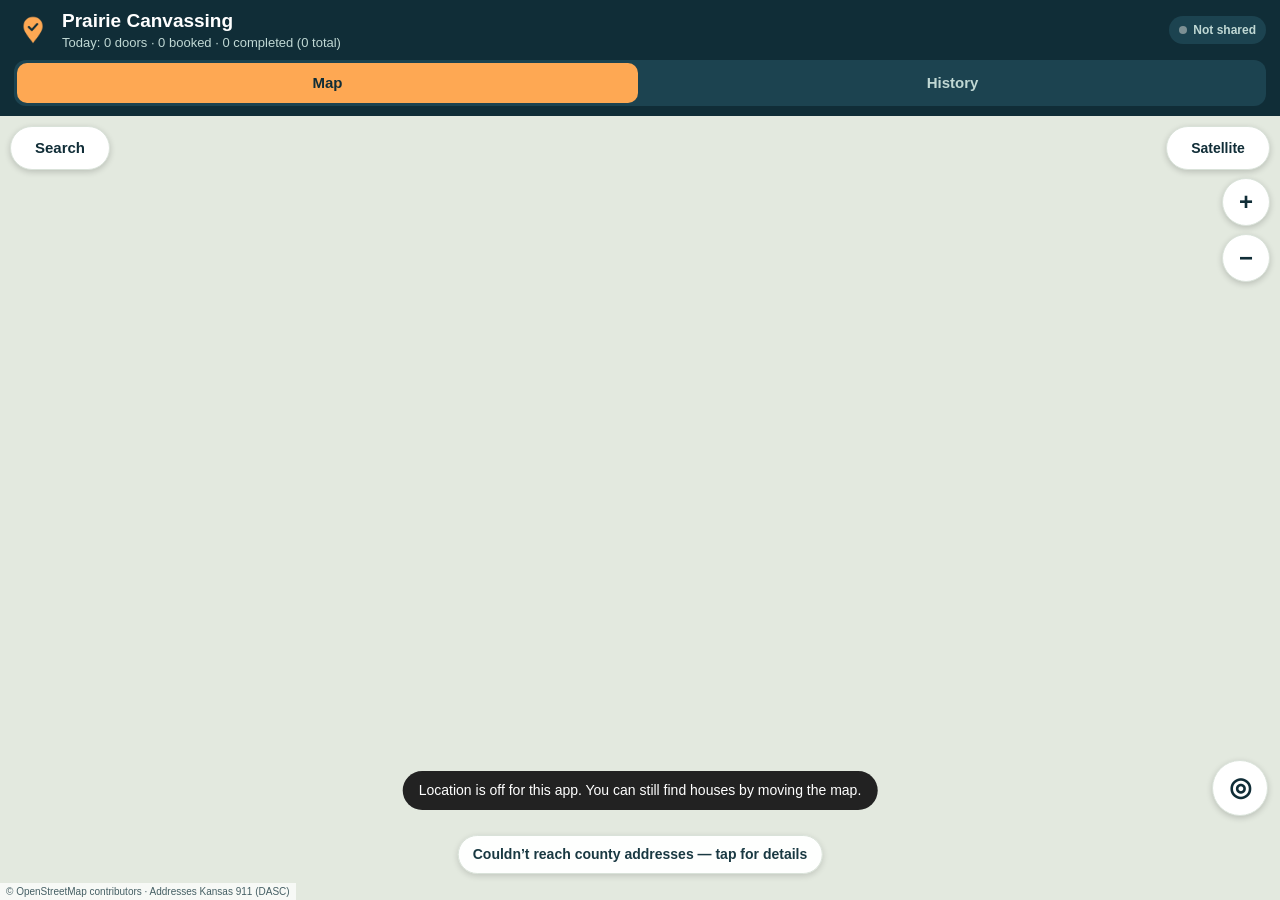
==== index.html @ 09a159c2 "Prairie Canvassing web app for iPhone Same features as the Android app (map, satellite, county 911 a" ====
<!DOCTYPE html>
<html lang="en">
<head>
<meta charset="utf-8">
<meta name="viewport" content="width=device-width, initial-scale=1, maximum-scale=1, viewport-fit=cover">
<title>Prairie Canvassing</title>
<meta name="theme-color" content="#102d37">
<meta name="apple-mobile-web-app-capable" content="yes">
<meta name="mobile-web-app-capable" content="yes">
<meta name="apple-mobile-web-app-status-bar-style" content="black-translucent">
<meta name="apple-mobile-web-app-title" content="Canvassing">
<link rel="apple-touch-icon" href="icon-180.png">
<link rel="icon" href="icon-192.png">
<link rel="manifest" href="manifest.webmanifest">
<link rel="stylesheet" href="vendor/leaflet.css">
<link rel="stylesheet" href="app.css">
</head>
<body>
<header id="header">
  <div class="title-row">
    <img src="icon-192.png" alt="" class="logo">
    <div class="titles">
      <h1>Prairie Canvassing</h1>
      <div id="summary">Today: 0 doors</div>
    </div>
    <button id="syncBtn" class="sync" aria-label="Sharing and account">
      <span id="syncDot" class="dot off"></span><span id="syncText">Not shared</span>
    </button>
  </div>
  <nav class="tabs">
    <button id="tabMap" class="tab on">Map</button>
    <button id="tabHistory" class="tab">History</button>
  </nav>
</header>

<main id="workspace">
  <section id="mapPanel">
    <div id="map" aria-label="Map. Tap a house to log a visit."></div>
    <button id="searchBtn" class="float search">Search</button>
    <div class="controls">
      <button id="layerBtn" class="float layer">Satellite</button>
      <button id="zoomIn" class="float round" aria-label="Zoom in">+</button>
      <button id="zoomOut" class="float round" aria-label="Zoom out">−</button>
    </div>
    <button id="locateBtn" class="float locate" aria-label="Go to my location">◎</button>
    <div id="hint" class="hint">Zoom in to see and tap houses</div>
    <a id="attribution" class="attribution" href="https://www.openstreetmap.org/copyright" target="_blank" rel="noopener"></a>
  </section>

  <section id="historyPanel" hidden>
    <div id="chips" class="chips"></div>
    <div class="tools">
      <button id="exportBtn" class="plain">Export CSV</button>
      <label class="plain file">Import CSV<input id="importInput" type="file" accept=".csv,text/csv,text/plain"></label>
    </div>
    <div id="historyList" class="list"></div>
  </section>
</main>

<!-- door sheet -->
<div id="sheetBack" class="back" hidden></div>
<div id="sheet" class="sheet" hidden role="dialog" aria-label="Log a visit">
  <div class="grip"></div>
  <input id="addr" class="field big" type="text" placeholder="Address" autocomplete="off" autocapitalize="words" maxlength="220">
  <div id="addrSource" class="source"></div>
  <div id="lastVisit" class="last" hidden></div>
  <textarea id="note" class="field" rows="2" placeholder="Notes (optional)" maxlength="2000"></textarea>
  <div id="outcomeLabel" class="label">Tap the result to save</div>
  <div id="outcomes" class="outcomes"></div>
  <div id="sheetActions" class="actions"></div>
</div>

<!-- search -->
<div id="search" class="fullscreen" hidden role="dialog" aria-label="Search addresses">
  <div class="search-top">
    <input id="searchInput" class="field" type="search" placeholder="e.g. 459 Ridge or Kollmeyer" autocomplete="off" enterkeyhint="search">
    <button id="searchClose" class="plain">Close</button>
  </div>
  <div id="searchStatus" class="muted">Type a house number and street.</div>
  <div id="searchResults" class="list"></div>
</div>

<!-- account / sharing -->
<div id="account" class="fullscreen" hidden role="dialog" aria-label="Sharing">
  <div class="search-top">
    <h2>Share doors with your crew</h2>
    <button id="accountClose" class="plain">Close</button>
  </div>
  <div id="accountBody"></div>
</div>

<!-- simple message box (alerts are blocked in some places) -->
<div id="dialogBack" class="back top" hidden></div>
<div id="dialog" class="dialog" hidden role="alertdialog">
  <h3 id="dialogTitle"></h3>
  <p id="dialogText"></p>
  <div id="dialogButtons" class="actions"></div>
</div>

<div id="toast" class="toast" hidden></div>
<div id="installTip" class="install" hidden>
  <b>Add to your Home Screen</b> so it opens like an app and keeps your doors safe:
  tap <span class="share">Share</span> then <b>Add to Home Screen</b>.
  <button id="installClose" aria-label="Dismiss">✕</button>
</div>

<script src="vendor/leaflet.js"></script>
<script src="config.js"></script>
<script src="core.js"></script>
<script src="app.js"></script>
</body>
</html>
---- vendor/leaflet.css ----
/* required styles */

.leaflet-pane,
.leaflet-tile,
.leaflet-marker-icon,
.leaflet-marker-shadow,
.leaflet-tile-container,
.leaflet-pane > svg,
.leaflet-pane > canvas,
.leaflet-zoom-box,
.leaflet-image-layer,
.leaflet-layer {
	position: absolute;
	left: 0;
	top: 0;
	}
.leaflet-container {
	overflow: hidden;
	}
.leaflet-tile,
.leaflet-marker-icon,
.leaflet-marker-shadow {
	-webkit-user-select: none;
	   -moz-user-select: none;
	        user-select: none;
	  -webkit-user-drag: none;
	}
/* Prevents IE11 from highlighting tiles in blue */
.leaflet-tile::selection {
	background: transparent;
}
/* Safari renders non-retina tile on retina better with this, but Chrome is worse */
.leaflet-safari .leaflet-tile {
	image-rendering: -webkit-optimize-contrast;
	}
/* hack that prevents hw layers "stretching" when loading new tiles */
.leaflet-safari .leaflet-tile-container {
	width: 1600px;
	height: 1600px;
	-webkit-transform-origin: 0 0;
	}
.leaflet-marker-icon,
.leaflet-marker-shadow {
	display: block;
	}
/* .leaflet-container svg: reset svg max-width decleration shipped in Joomla! (joomla.org) 3.x */
/* .leaflet-container img: map is broken in FF if you have max-width: 100% on tiles */
.leaflet-container .leaflet-overlay-pane svg {
	max-width: none !important;
	max-height: none !important;
	}
.leaflet-container .leaflet-marker-pane img,
.leaflet-container .leaflet-shadow-pane img,
.leaflet-container .leaflet-tile-pane img,
.leaflet-container img.leaflet-image-layer,
.leaflet-container .leaflet-tile {
	max-width: none !important;
	max-height: none !important;
	width: auto;
	padding: 0;
	}

.leaflet-container img.leaflet-tile {
	/* See: https://bugs.chromium.org/p/chromium/issues/detail?id=600120 */
	mix-blend-mode: plus-lighter;
}

.leaflet-container.leaflet-touch-zoom {
	-ms-touch-action: pan-x pan-y;
	touch-action: pan-x pan-y;
	}
.leaflet-container.leaflet-touch-drag {
	-ms-touch-action: pinch-zoom;
	/* Fallback for FF which doesn't support pinch-zoom */
	touch-action: none;
	touch-action: pinch-zoom;
}
.leaflet-container.leaflet-touch-drag.leaflet-touch-zoom {
	-ms-touch-action: none;
	touch-action: none;
}
.leaflet-container {
	-webkit-tap-highlight-color: transparent;
}
.leaflet-container a {
	-webkit-tap-highlight-color: rgba(51, 181, 229, 0.4);
}
.leaflet-tile {
	filter: inherit;
	visibility: hidden;
	}
.leaflet-tile-loaded {
	visibility: inherit;
	}
.leaflet-zoom-box {
	width: 0;
	height: 0;
	-moz-box-sizing: border-box;
	     box-sizing: border-box;
	z-index: 800;
	}
/* workaround for https://bugzilla.mozilla.org/show_bug.cgi?id=888319 */
.leaflet-overlay-pane svg {
	-moz-user-select: none;
	}

.leaflet-pane         { z-index: 400; }

.leaflet-tile-pane    { z-index: 200; }
.leaflet-overlay-pane { z-index: 400; }
.leaflet-shadow-pane  { z-index: 500; }
.leaflet-marker-pane  { z-index: 600; }
.leaflet-tooltip-pane   { z-index: 650; }
.leaflet-popup-pane   { z-index: 700; }

.leaflet-map-pane canvas { z-index: 100; }
.leaflet-map-pane svg    { z-index: 200; }

.leaflet-vml-shape {
	width: 1px;
	height: 1px;
	}
.lvml {
	behavior: url(#default#VML);
	display: inline-block;
	position: absolute;
	}


/* control positioning */

.leaflet-control {
	position: relative;
	z-index: 800;
	pointer-events: visiblePainted; /* IE 9-10 doesn't have auto */
	pointer-events: auto;
	}
.leaflet-top,
.leaflet-bottom {
	position: absolute;
	z-index: 1000;
	pointer-events: none;
	}
.leaflet-top {
	top: 0;
	}
.leaflet-right {
	right: 0;
	}
.leaflet-bottom {
	bottom: 0;
	}
.leaflet-left {
	left: 0;
	}
.leaflet-control {
	float: left;
	clear: both;
	}
.leaflet-right .leaflet-control {
	float: right;
	}
.leaflet-top .leaflet-control {
	margin-top: 10px;
	}
.leaflet-bottom .leaflet-control {
	margin-bottom: 10px;
	}
.leaflet-left .leaflet-control {
	margin-left: 10px;
	}
.leaflet-right .leaflet-control {
	margin-right: 10px;
	}


/* zoom and fade animations */

.leaflet-fade-anim .leaflet-popup {
	opacity: 0;
	-webkit-transition: opacity 0.2s linear;
	   -moz-transition: opacity 0.2s linear;
	        transition: opacity 0.2s linear;
	}
.leaflet-fade-anim .leaflet-map-pane .leaflet-popup {
	opacity: 1;
	}
.leaflet-zoom-animated {
	-webkit-transform-origin: 0 0;
	    -ms-transform-origin: 0 0;
	        transform-origin: 0 0;
	}
svg.leaflet-zoom-animated {
	will-change: transform;
}

.leaflet-zoom-anim .leaflet-zoom-animated {
	-webkit-transition: -webkit-transform 0.25s cubic-bezier(0,0,0.25,1);
	   -moz-transition:    -moz-transform 0.25s cubic-bezier(0,0,0.25,1);
	        transition:         transform 0.25s cubic-bezier(0,0,0.25,1);
	}
.leaflet-zoom-anim .leaflet-tile,
.leaflet-pan-anim .leaflet-tile {
	-webkit-transition: none;
	   -moz-transition: none;
	        transition: none;
	}

.leaflet-zoom-anim .leaflet-zoom-hide {
	visibility: hidden;
	}


/* cursors */

.leaflet-interactive {
	cursor: pointer;
	}
.leaflet-grab {
	cursor: -webkit-grab;
	cursor:    -moz-grab;
	cursor:         grab;
	}
.leaflet-crosshair,
.leaflet-crosshair .leaflet-interactive {
	cursor: crosshair;
	}
.leaflet-popup-pane,
.leaflet-control {
	cursor: auto;
	}
.leaflet-dragging .leaflet-grab,
.leaflet-dragging .leaflet-grab .leaflet-interactive,
.leaflet-dragging .leaflet-marker-draggable {
	cursor: move;
	cursor: -webkit-grabbing;
	cursor:    -moz-grabbing;
	cursor:         grabbing;
	}

/* marker & overlays interactivity */
.leaflet-marker-icon,
.leaflet-marker-shadow,
.leaflet-image-layer,
.leaflet-pane > svg path,
.leaflet-tile-container {
	pointer-events: none;
	}

.leaflet-marker-icon.leaflet-interactive,
.leaflet-image-layer.leaflet-interactive,
.leaflet-pane > svg path.leaflet-interactive,
svg.leaflet-image-layer.leaflet-interactive path {
	pointer-events: visiblePainted; /* IE 9-10 doesn't have auto */
	pointer-events: auto;
	}

/* visual tweaks */

.leaflet-container {
	background: #ddd;
	outline-offset: 1px;
	}
.leaflet-container a {
	color: #0078A8;
	}
.leaflet-zoom-box {
	border: 2px dotted #38f;
	background: rgba(255,255,255,0.5);
	}


/* general typography */
.leaflet-container {
	font-family: "Helvetica Neue", Arial, Helvetica, sans-serif;
	font-size: 12px;
	font-size: 0.75rem;
	line-height: 1.5;
	}


/* general toolbar styles */

.leaflet-bar {
	box-shadow: 0 1px 5px rgba(0,0,0,0.65);
	border-radius: 4px;
	}
.leaflet-bar a {
	background-color: #fff;
	border-bottom: 1px solid #ccc;
	width: 26px;
	height: 26px;
	line-height: 26px;
	display: block;
	text-align: center;
	text-decoration: none;
	color: black;
	}
.leaflet-bar a,
.leaflet-control-layers-toggle {
	background-position: 50% 50%;
	background-repeat: no-repeat;
	display: block;
	}
.leaflet-bar a:hover,
.leaflet-bar a:focus {
	background-color: #f4f4f4;
	}
.leaflet-bar a:first-child {
	border-top-left-radius: 4px;
	border-top-right-radius: 4px;
	}
.leaflet-bar a:last-child {
	border-bottom-left-radius: 4px;
	border-bottom-right-radius: 4px;
	border-bottom: none;
	}
.leaflet-bar a.leaflet-disabled {
	cursor: default;
	background-color: #f4f4f4;
	color: #bbb;
	}

.leaflet-touch .leaflet-bar a {
	width: 30px;
	height: 30px;
	line-height: 30px;
	}
.leaflet-touch .leaflet-bar a:first-child {
	border-top-left-radius: 2px;
	border-top-right-radius: 2px;
	}
.leaflet-touch .leaflet-bar a:last-child {
	border-bottom-left-radius: 2px;
	border-bottom-right-radius: 2px;
	}

/* zoom control */

.leaflet-control-zoom-in,
.leaflet-control-zoom-out {
	font: bold 18px 'Lucida Console', Monaco, monospace;
	text-indent: 1px;
	}

.leaflet-touch .leaflet-control-zoom-in, .leaflet-touch .leaflet-control-zoom-out  {
	font-size: 22px;
	}


/* layers control */

.leaflet-control-layers {
	box-shadow: 0 1px 5px rgba(0,0,0,0.4);
	background: #fff;
	border-radius: 5px;
	}
.leaflet-control-layers-toggle {
	background-image: url(images/layers.png);
	width: 36px;
	height: 36px;
	}
.leaflet-retina .leaflet-control-layers-toggle {
	background-image: url(images/layers-2x.png);
	background-size: 26px 26px;
	}
.leaflet-touch .leaflet-control-layers-toggle {
	width: 44px;
	height: 44px;
	}
.leaflet-control-layers .leaflet-control-layers-list,
.leaflet-control-layers-expanded .leaflet-control-layers-toggle {
	display: none;
	}
.leaflet-control-layers-expanded .leaflet-control-layers-list {
	display: block;
	position: relative;
	}
.leaflet-control-layers-expanded {
	padding: 6px 10px 6px 6px;
	color: #333;
	background: #fff;
	}
.leaflet-control-layers-scrollbar {
	overflow-y: scroll;
	overflow-x: hidden;
	padding-right: 5px;
	}
.leaflet-control-layers-selector {
	margin-top: 2px;
	position: relative;
	top: 1px;
	}
.leaflet-control-layers label {
	display: block;
	font-size: 13px;
	font-size: 1.08333em;
	}
.leaflet-control-layers-separator {
	height: 0;
	border-top: 1px solid #ddd;
	margin: 5px -10px 5px -6px;
	}

/* Default icon URLs */
.leaflet-default-icon-path { /* used only in path-guessing heuristic, see L.Icon.Default */
	background-image: url(images/marker-icon.png);
	}


/* attribution and scale controls */

.leaflet-container .leaflet-control-attribution {
	background: #fff;
	background: rgba(255, 255, 255, 0.8);
	margin: 0;
	}
.leaflet-control-attribution,
.leaflet-control-scale-line {
	padding: 0 5px;
	color: #333;
	line-height: 1.4;
	}
.leaflet-control-attribution a {
	text-decoration: none;
	}
.leaflet-control-attribution a:hover,
.leaflet-control-attribution a:focus {
	text-decoration: underline;
	}
.leaflet-attribution-flag {
	display: inline !important;
	vertical-align: baseline !important;
	width: 1em;
	height: 0.6669em;
	}
.leaflet-left .leaflet-control-scale {
	margin-left: 5px;
	}
.leaflet-bottom .leaflet-control-scale {
	margin-bottom: 5px;
	}
.leaflet-control-scale-line {
	border: 2px solid #777;
	border-top: none;
	line-height: 1.1;
	padding: 2px 5px 1px;
	white-space: nowrap;
	-moz-box-sizing: border-box;
	     box-sizing: border-box;
	background: rgba(255, 255, 255, 0.8);
	text-shadow: 1px 1px #fff;
	}
.leaflet-control-scale-line:not(:first-child) {
	border-top: 2px solid #777;
	border-bottom: none;
	margin-top: -2px;
	}
.leaflet-control-scale-line:not(:first-child):not(:last-child) {
	border-bottom: 2px solid #777;
	}

.leaflet-touch .leaflet-control-attribution,
.leaflet-touch .leaflet-control-layers,
.leaflet-touch .leaflet-bar {
	box-shadow: none;
	}
.leaflet-touch .leaflet-control-layers,
.leaflet-touch .leaflet-bar {
	border: 2px solid rgba(0,0,0,0.2);
	background-clip: padding-box;
	}


/* popup */

.leaflet-popup {
	position: absolute;
	text-align: center;
	margin-bottom: 20px;
	}
.leaflet-popup-content-wrapper {
	padding: 1px;
	text-align: left;
	border-radius: 12px;
	}
.leaflet-popup-content {
	margin: 13px 24px 13px 20px;
	line-height: 1.3;
	font-size: 13px;
	font-size: 1.08333em;
	min-height: 1px;
	}
.leaflet-popup-content p {
	margin: 17px 0;
	margin: 1.3em 0;
	}
.leaflet-popup-tip-container {
	width: 40px;
	height: 20px;
	position: absolute;
	left: 50%;
	margin-top: -1px;
	margin-left: -20px;
	overflow: hidden;
	pointer-events: none;
	}
.leaflet-popup-tip {
	width: 17px;
	height: 17px;
	padding: 1px;

	margin: -10px auto 0;
	pointer-events: auto;

	-webkit-transform: rotate(45deg);
	   -moz-transform: rotate(45deg);
	    -ms-transform: rotate(45deg);
	        transform: rotate(45deg);
	}
.leaflet-popup-content-wrapper,
.leaflet-popup-tip {
	background: white;
	color: #333;
	box-shadow: 0 3px 14px rgba(0,0,0,0.4);
	}
.leaflet-container a.leaflet-popup-close-button {
	position: absolute;
	top: 0;
	right: 0;
	border: none;
	text-align: center;
	width: 24px;
	height: 24px;
	font: 16px/24px Tahoma, Verdana, sans-serif;
	color: #757575;
	text-decoration: none;
	background: transparent;
	}
.leaflet-container a.leaflet-popup-close-button:hover,
.leaflet-container a.leaflet-popup-close-button:focus {
	color: #585858;
	}
.leaflet-popup-scrolled {
	overflow: auto;
	}

.leaflet-oldie .leaflet-popup-content-wrapper {
	-ms-zoom: 1;
	}
.leaflet-oldie .leaflet-popup-tip {
	width: 24px;
	margin: 0 auto;

	-ms-filter: "progid:DXImageTransform.Microsoft.Matrix(M11=0.70710678, M12=0.70710678, M21=-0.70710678, M22=0.70710678)";
	filter: progid:DXImageTransform.Microsoft.Matrix(M11=0.70710678, M12=0.70710678, M21=-0.70710678, M22=0.70710678);
	}

.leaflet-oldie .leaflet-control-zoom,
.leaflet-oldie .leaflet-control-layers,
.leaflet-oldie .leaflet-popup-content-wrapper,
.leaflet-oldie .leaflet-popup-tip {
	border: 1px solid #999;
	}


/* div icon */

.leaflet-div-icon {
	background: #fff;
	border: 1px solid #666;
	}


/* Tooltip */
/* Base styles for the element that has a tooltip */
.leaflet-tooltip {
	position: absolute;
	padding: 6px;
	background-color: #fff;
	border: 1px solid #fff;
	border-radius: 3px;
	color: #222;
	white-space: nowrap;
	-webkit-user-select: none;
	-moz-user-select: none;
	-ms-user-select: none;
	user-select: none;
	pointer-events: none;
	box-shadow: 0 1px 3px rgba(0,0,0,0.4);
	}
.leaflet-tooltip.leaflet-interactive {
	cursor: pointer;
	pointer-events: auto;
	}
.leaflet-tooltip-top:before,
.leaflet-tooltip-bottom:before,
.leaflet-tooltip-left:before,
.leaflet-tooltip-right:before {
	position: absolute;
	pointer-events: none;
	border: 6px solid transparent;
	background: transparent;
	content: "";
	}

/* Directions */

.leaflet-tooltip-bottom {
	margin-top: 6px;
}
.leaflet-tooltip-top {
	margin-top: -6px;
}
.leaflet-tooltip-bottom:before,
.leaflet-tooltip-top:before {
	left: 50%;
	margin-left: -6px;
	}
.leaflet-tooltip-top:before {
	bottom: 0;
	margin-bottom: -12px;
	border-top-color: #fff;
	}
.leaflet-tooltip-bottom:before {
	top: 0;
	margin-top: -12px;
	margin-left: -6px;
	border-bottom-color: #fff;
	}
.leaflet-tooltip-left {
	margin-left: -6px;
}
.leaflet-tooltip-right {
	margin-left: 6px;
}
.leaflet-tooltip-left:before,
.leaflet-tooltip-right:before {
	top: 50%;
	margin-top: -6px;
	}
.leaflet-tooltip-left:before {
	right: 0;
	margin-right: -12px;
	border-left-color: #fff;
	}
.leaflet-tooltip-right:before {
	left: 0;
	margin-left: -12px;
	border-right-color: #fff;
	}

/* Printing */

@media print {
	/* Prevent printers from removing background-images of controls. */
	.leaflet-control {
		-webkit-print-color-adjust: exact;
		print-color-adjust: exact;
		}
	}
---- app.css ----
:root {
  --navy: #102d37; --navy2: #1c4350; --orange: #fea853; --cream: #f5f6f0; --ink: #193942;
  --muted: #455f64; --line: #d9e2d9; --green: #146654; --warn: #a84b13;
  --top: env(safe-area-inset-top, 0px); --bottom: env(safe-area-inset-bottom, 0px);
}
* { box-sizing: border-box; -webkit-tap-highlight-color: transparent; }
html, body { margin: 0; height: 100%; background: var(--cream); color: var(--ink);
  font: 16px/1.35 -apple-system, BlinkMacSystemFont, "Segoe UI", Roboto, sans-serif; overscroll-behavior: none; }
body { display: flex; flex-direction: column; height: 100dvh; overflow: hidden; }
button { font: inherit; font-weight: 700; color: var(--navy); cursor: pointer; }
[hidden] { display: none !important; }

header { background: var(--navy); color: #fff; padding: calc(var(--top) + 8px) 14px 10px; flex: none; }
.title-row { display: flex; align-items: center; gap: 10px; }
.logo { width: 38px; height: 38px; border-radius: 9px; }
.titles { flex: 1; min-width: 0; }
h1 { font-size: 19px; margin: 0; }
#summary { font-size: 13px; color: #c0d8d4; }
.sync { background: var(--navy2); color: #c0d8d4; border: 0; border-radius: 16px; padding: 6px 10px;
  font-size: 12px; display: flex; align-items: center; gap: 6px; max-width: 44%; white-space: nowrap; overflow: hidden; }
.dot { width: 8px; height: 8px; border-radius: 50%; flex: none; background: #7d9094; }
.dot.ok { background: #4cc38a; } .dot.wait { background: var(--orange); } .dot.err { background: #e5534b; }
.tabs { display: flex; gap: 4px; margin-top: 9px; background: var(--navy2); border-radius: 12px; padding: 3px; }
.tab { flex: 1; height: 40px; border: 0; border-radius: 10px; background: transparent; color: #c0d8d4; font-size: 15px; }
.tab.on { background: var(--orange); color: var(--navy); }

main { flex: 1; position: relative; min-height: 0; }
#mapPanel, #historyPanel { position: absolute; inset: 0; }
#map { position: absolute; inset: 0; background: #e3e9df; }
.leaflet-container { font: inherit; }
.float { position: absolute; z-index: 500; background: #fff; border: 1px solid var(--line); border-radius: 24px;
  box-shadow: 0 2px 6px rgba(0,0,0,.18); color: var(--navy); }
.float:active { background: #eef3ee; }
.search { top: 10px; left: 10px; width: 100px; height: 44px; font-size: 15px; }
.controls { position: absolute; z-index: 500; top: 10px; right: 10px; display: flex; flex-direction: column; align-items: flex-end; gap: 8px; }
.controls .float { position: static; }
.layer { width: 104px; height: 44px; font-size: 14px; }
.round { width: 48px; height: 48px; font-size: 24px; line-height: 1; }
.locate { right: 12px; bottom: calc(84px + var(--bottom)); width: 56px; height: 56px; font-size: 26px; border-radius: 28px; }
.locate.follow { color: #2369dc; }
.hint { position: absolute; z-index: 500; left: 50%; transform: translateX(-50%); bottom: calc(26px + var(--bottom));
  background: rgba(255,255,255,.97); border: 1px solid var(--line); border-radius: 22px; padding: 9px 14px;
  font-weight: 700; font-size: 14px; text-align: center; width: max-content; max-width: calc(100% - 24px);
  box-shadow: 0 2px 6px rgba(0,0,0,.15); }
.attribution { position: absolute; z-index: 400; left: 0; bottom: var(--bottom); font-size: 10px; color: var(--muted);
  background: rgba(255,255,255,.7); padding: 2px 6px; text-decoration: none; max-width: 100%; }

#historyPanel { display: flex; flex-direction: column; padding-bottom: var(--bottom); }
.chips { display: flex; gap: 7px; overflow-x: auto; padding: 10px 12px 4px; flex: none; scrollbar-width: none; }
.chips::-webkit-scrollbar { display: none; }
.chip { flex: none; height: 38px; padding: 0 14px; border-radius: 19px; border: 1px solid var(--line); background: #fff; font-size: 14px; }
.tools { display: flex; gap: 8px; padding: 6px 12px 8px; flex: none; }
.plain { flex: 1; height: 44px; border: 1px solid var(--line); border-radius: 10px; background: #fff; color: var(--navy);
  display: flex; align-items: center; justify-content: center; font-weight: 700; font-size: 15px; padding: 0 8px; }
.plain:disabled { color: #a0aeb0; }
.plain.danger { color: #a42e42; }
.plain.primary { background: var(--navy); color: #fff; border-color: var(--navy); }
.file input { display: none; }
.list { flex: 1; overflow-y: auto; padding: 0 12px 16px; -webkit-overflow-scrolling: touch; }
.day { font-weight: 700; color: var(--muted); font-size: 14px; margin: 16px 0 0; }
.row { display: flex; align-items: center; gap: 12px; background: #fff; border: 1px solid var(--line); border-radius: 12px;
  padding: 10px 12px; margin-top: 6px; width: 100%; text-align: left; font-weight: 400; color: var(--ink); }
.row:active { background: #eef3ee; }
.badge { width: 34px; height: 34px; border-radius: 50%; color: #fff; font-weight: 700; display: flex; align-items: center; justify-content: center; flex: none; }
.badge.square { width: 16px; height: 16px; border-radius: 3px; margin: 0 9px 0 7px; }
.row .t { font-weight: 700; font-size: 16px; white-space: nowrap; overflow: hidden; text-overflow: ellipsis; }
.row .s { font-size: 13px; font-weight: 700; }
.row .n { font-size: 14px; color: var(--muted); display: -webkit-box; -webkit-line-clamp: 2; -webkit-box-orient: vertical; overflow: hidden; }
.row .col { flex: 1; min-width: 0; }
.empty h3 { font-size: 20px; margin: 24px 0 8px; } .empty p { color: var(--muted); margin: 0; }
.muted { color: var(--muted); font-size: 14px; padding: 10px 16px 0; }

.back { position: fixed; inset: 0; background: rgba(0,0,0,.25); z-index: 1000; }
.back.top { z-index: 3000; }
.sheet { position: fixed; left: 0; right: 0; bottom: 0; z-index: 1001; background: #fff; border-radius: 18px 18px 0 0;
  padding: 8px 18px calc(16px + var(--bottom)); max-height: 88dvh; overflow-y: auto; box-shadow: 0 -4px 16px rgba(0,0,0,.2); }
.grip { width: 40px; height: 5px; border-radius: 3px; background: var(--line); margin: 0 auto 10px; }
.field { width: 100%; border: 1px solid var(--line); background: var(--cream); border-radius: 10px; padding: 10px 12px;
  font: inherit; font-size: 16px; color: var(--ink); resize: none; -webkit-appearance: none; }
.field.big { font-size: 19px; font-weight: 700; }
textarea.field { margin-top: 10px; min-height: 64px; }
.source { font-size: 13px; font-weight: 700; color: var(--muted); margin-top: 4px; min-height: 0; }
.source.ok { color: var(--green); } .source.warn { color: var(--warn); }
.last { margin-top: 8px; font-size: 13px; color: var(--muted); }
.last .pill { color: #fff; font-weight: 700; border-radius: 6px; padding: 3px 8px; margin-right: 6px; }
.label { font-weight: 700; color: var(--muted); font-size: 14px; margin-top: 14px; }
.outcomes { display: grid; grid-template-columns: repeat(3, 1fr); gap: 8px; margin-top: 8px; }
.outcome { height: 62px; border-radius: 12px; border: 1px solid transparent; color: #fff; font-size: 15px; line-height: 1.15; padding: 0 4px; }
.outcome.current { border: 4px solid var(--orange); }
.outcome:active { filter: brightness(1.15); }
.actions { display: flex; gap: 8px; margin-top: 14px; }

.fullscreen { position: fixed; inset: 0; z-index: 2000; background: #fff; display: flex; flex-direction: column;
  padding-top: calc(var(--top) + 12px); padding-bottom: var(--bottom); }
.search-top { display: flex; gap: 8px; padding: 0 16px; align-items: center; }
.search-top .field { flex: 1; height: 50px; }
.search-top .plain { flex: none; width: 80px; height: 50px; }
.search-top h2 { flex: 1; font-size: 19px; margin: 0; }
#accountBody { padding: 8px 16px; overflow-y: auto; }
#accountBody p { color: var(--muted); }
#accountBody .field { margin-top: 10px; }
#accountBody .plain { margin-top: 14px; width: 100%; flex: none; }

.dialog { position: fixed; z-index: 3001; left: 50%; top: 50%; transform: translate(-50%, -50%); width: min(92vw, 420px);
  background: #fff; border-radius: 16px; padding: 18px; box-shadow: 0 8px 30px rgba(0,0,0,.3); }
.dialog h3 { margin: 0 0 8px; } .dialog p { margin: 0; color: var(--muted); white-space: pre-line; }

.toast { position: fixed; z-index: 4000; left: 50%; transform: translateX(-50%); bottom: calc(90px + var(--bottom));
  background: #222; color: #fff; padding: 10px 16px; border-radius: 20px; font-size: 14px; max-width: 90vw; text-align: center; }
.install { position: fixed; z-index: 1500; left: 10px; right: 10px; bottom: calc(10px + var(--bottom)); background: var(--navy);
  color: #fff; border-radius: 14px; padding: 12px 40px 12px 14px; font-size: 14px; box-shadow: 0 4px 14px rgba(0,0,0,.3); }
.install button { position: absolute; top: 6px; right: 6px; background: none; border: 0; color: #fff; font-size: 18px; width: 32px; height: 32px; }
.install .share { display: inline-block; border: 1px solid #fff; border-radius: 5px; padding: 0 5px; font-size: 12px; }
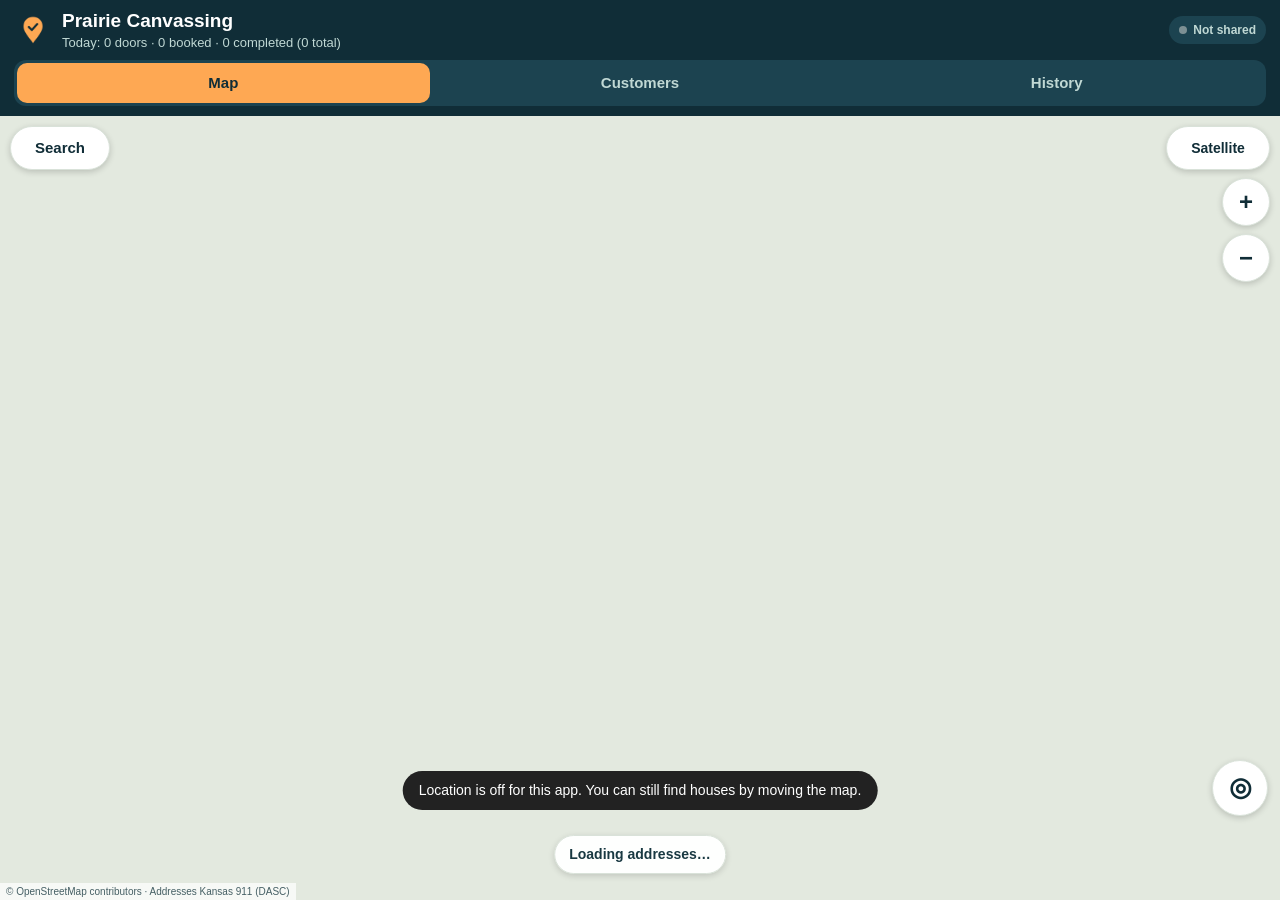
==== commit 2cfd776a: "Add customers, pricing, signed agreements, inspections and reports Combines the Prairie Lint Patrol " ====
--- a/index.html
+++ b/index.html
@@ -29,6 +29,7 @@
   </div>
   <nav class="tabs">
     <button id="tabMap" class="tab on">Map</button>
+    <button id="tabCustomers" class="tab">Customers</button>
     <button id="tabHistory" class="tab">History</button>
   </nav>
 </header>
@@ -46,6 +47,8 @@
     <div id="hint" class="hint">Zoom in to see and tap houses</div>
     <a id="attribution" class="attribution" href="https://www.openstreetmap.org/copyright" target="_blank" rel="noopener"></a>
   </section>
+
+  <section id="customersPanel" hidden></section>
 
   <section id="historyPanel" hidden>
     <div id="chips" class="chips"></div>
@@ -97,6 +100,9 @@
   <div id="dialogButtons" class="actions"></div>
 </div>
 
+<!-- full-screen pages for customers, agreements, inspections and reports -->
+<div id="page" class="page" hidden role="dialog"></div>
+
 <div id="toast" class="toast" hidden></div>
 <div id="installTip" class="install" hidden>
   <b>Add to your Home Screen</b> so it opens like an app and keeps your doors safe:
@@ -106,7 +112,11 @@
 
 <script src="vendor/leaflet.js"></script>
 <script src="config.js"></script>
+<script src="vendor/jspdf.umd.min.js"></script>
 <script src="core.js"></script>
+<script src="agreement-template.js"></script>
+<script src="jobs-core.js"></script>
 <script src="app.js"></script>
+<script src="jobs.js"></script>
 </body>
 </html>
--- a/app.css
+++ b/app.css
@@ -111,3 +111,99 @@
   color: #fff; border-radius: 14px; padding: 12px 40px 12px 14px; font-size: 14px; box-shadow: 0 4px 14px rgba(0,0,0,.3); }
 .install button { position: absolute; top: 6px; right: 6px; background: none; border: 0; color: #fff; font-size: 18px; width: 32px; height: 32px; }
 .install .share { display: inline-block; border: 1px solid #fff; border-radius: 5px; padding: 0 5px; font-size: 12px; }
+
+/* ---------- customers, jobs, agreements, inspections ---------- */
+#customersPanel { display: flex; flex-direction: column; padding-bottom: var(--bottom); }
+#customersPanel[hidden] { display: none !important; }
+.cust-top { display: flex; gap: 8px; padding: 10px 12px 6px; flex: none; }
+.cust-top .field { flex: 1; height: 46px; }
+.cust-top .plain { flex: none; height: 46px; padding: 0 14px; }
+.cust-foot { margin: 22px 0 10px; display: flex; }
+.chev { font-size: 26px; color: var(--muted); flex: none; }
+.muted-s { color: var(--muted); font-weight: 600; }
+.plain.primary { background: var(--orange); color: var(--navy); border-color: var(--orange); }
+.plain.big { height: 54px; font-size: 17px; border-radius: 12px; }
+a.plain { text-decoration: none; }
+
+.page { position: fixed; inset: 0; z-index: 1800; background: var(--cream); display: flex; flex-direction: column; }
+.page-head { background: var(--navy); color: #fff; padding: calc(var(--top) + 8px) 12px 10px; display: flex; flex-wrap: wrap; align-items: center; gap: 10px; flex: none; }
+.page-back { width: 48px; height: 48px; border-radius: 12px; border: 0; background: var(--navy2); color: #fff; font-size: 30px; line-height: 1; }
+.page-titles { flex: 1; min-width: 0; }
+.page-kicker { color: var(--orange); font-size: 13px; font-weight: 700; }
+.page-title { font-size: 21px; font-weight: 700; white-space: nowrap; overflow: hidden; text-overflow: ellipsis; }
+.steps { flex-basis: 100%; display: flex; gap: 6px; }
+.step { flex: 1; font-size: 12px; font-weight: 700; color: #8fb0b5; border-top: 4px solid #2d5562; padding-top: 5px; white-space: nowrap; overflow: hidden; text-overflow: ellipsis; }
+.step.done { color: #c0d8d4; border-color: #4cc38a; }
+.step.on { color: #fff; border-color: var(--orange); }
+.page-body { flex: 1; overflow-y: auto; -webkit-overflow-scrolling: touch; padding: 14px 14px 30px; }
+.page-foot { flex: none; background: #fff; border-top: 1px solid var(--line); padding: 10px 14px calc(10px + var(--bottom)); display: flex; flex-direction: column; gap: 8px; box-shadow: 0 -2px 10px rgba(0,0,0,.08); }
+@media (min-width: 700px) { .page-body > * { max-width: 760px; margin-left: auto; margin-right: auto; } .page-foot > * { max-width: 760px; width: 100%; margin: 0 auto; } }
+
+.card { background: #fff; border: 1px solid var(--line); border-radius: 14px; padding: 14px; margin-bottom: 14px; display: flex; flex-wrap: wrap; gap: 0 12px; }
+.card > * { flex-basis: 100%; }
+.card h3 { margin: 0 0 6px; font-size: 18px; }
+.card p { margin: 4px 0; }
+.card p.big, .big { font-size: 18px; font-weight: 700; }
+.fld { display: block; margin-top: 10px; }
+.fld.half { flex: 1 1 calc(50% - 6px); flex-basis: calc(50% - 6px); min-width: 140px; }
+.fld > span { display: block; font-weight: 700; font-size: 14px; margin-bottom: 4px; color: var(--ink); }
+.fld .field { min-height: 48px; }
+.field.bad { border-color: #c0392b; background: #fff6f5; }
+.err { color: #b4261b; font-size: 13px; font-weight: 700; min-height: 0; }
+select.field { height: 48px; background: var(--cream); }
+.tip { color: var(--muted); font-size: 14px; }
+.page-foot .plain { flex: none; }
+.muted { color: var(--muted); }
+.center { text-align: center; }
+.btnrow { display: flex; flex-wrap: wrap; gap: 8px; margin-top: 12px; align-items: center; }
+.btnrow .plain { flex: 1 1 140px; }
+.btnrow .grow { flex: 2 1 200px; font-size: 14px; }
+.card > .plain { margin-top: 12px; }
+.total-bar { display: flex; justify-content: space-between; align-items: baseline; font-size: 15px; color: var(--muted); font-weight: 700; }
+.total-bar b { font-size: 26px; color: var(--navy); }
+
+.svc { border: 1px solid var(--line); border-radius: 12px; padding: 10px 12px; margin-top: 10px; background: #fbfbf8; }
+.svc.on { border-color: var(--orange); background: #fff9f1; }
+.svc-top { display: flex; align-items: center; gap: 12px; min-height: 44px; font-weight: 700; font-size: 16px; }
+.svc-top input { width: 26px; height: 26px; flex: none; accent-color: var(--green); }
+.svc-name { flex: 1; }
+.svc-price { font-size: 17px; }
+.svc-edit { display: flex; flex-wrap: wrap; gap: 0 12px; }
+.svc-edit > * { flex-basis: 100%; }
+.svc-edit .fld.half { flex-basis: calc(50% - 6px); }
+.qty { display: flex; align-items: center; gap: 10px; margin-top: 10px; flex: 1 1 calc(50% - 6px) !important; }
+.qty .qlabel { font-weight: 700; font-size: 14px; flex: 1; }
+.qty .plain { flex: none; width: 48px; height: 48px; font-size: 22px; }
+.qty span:not(.qlabel) { min-width: 26px; text-align: center; font-weight: 700; font-size: 18px; }
+.adj { display: flex; flex-wrap: wrap; gap: 0 12px; align-items: flex-end; border-top: 1px dashed var(--line); padding-top: 4px; margin-top: 8px; }
+.adj .plain { flex: none; margin-top: 10px; height: 48px; }
+
+.doc { background: #fff; border: 1px solid var(--line); border-radius: 14px; padding: 18px 18px 10px; margin-bottom: 14px; font-size: 15px; line-height: 1.45; }
+.doc h2 { font-size: 19px; margin: 0 0 6px; }
+.doc h4 { margin: 14px 0 2px; font-size: 14px; color: #a33b13; letter-spacing: .02em; }
+.doc p { margin: 3px 0; }
+.doc p.indent { color: var(--muted); padding-left: 14px; font-size: 14px; }
+.rtc { font-weight: 800; font-size: 15px; border: 2px solid var(--navy); border-radius: 10px; padding: 10px 12px; margin: 12px 0 !important; background: #fffdf6; }
+.doc.notice { border: 2px dashed #a33b13; }
+.doc.notice h4 { font-size: 17px; color: var(--navy); margin-top: 0; }
+.doc.notice p { font-weight: 700; font-size: 13.5px; }
+.doc .small { font-weight: 400 !important; color: var(--muted); font-size: 13px !important; }
+.tick { display: flex !important; gap: 12px; align-items: flex-start; padding: 10px 0; font-size: 16px; font-weight: 600; }
+.tick input { width: 28px; height: 28px; flex: none; accent-color: var(--green); margin: 0; }
+.sign-lead { font-size: 17px; font-weight: 700; }
+.sigwrap { position: relative; margin-top: 12px; }
+.sig { display: block; width: 100%; height: 260px; border: 2px solid var(--navy); border-radius: 12px; background: #fff; touch-action: none; }
+@media (min-width: 700px) { .sig { height: 320px; } }
+.sigline { position: absolute; left: 18px; right: 18px; bottom: 54px; border-bottom: 2px solid #9fb3bd; color: #9fb3bd; font-weight: 700; pointer-events: none; padding-bottom: 2px; }
+.sigline.signed { color: transparent; }
+.bigcheck { font-size: 54px; color: var(--green); text-align: center; line-height: 1; margin-top: 6px; }
+
+.chips2 { display: flex; flex-wrap: wrap; gap: 8px; margin: 6px 0 10px; }
+.chips2 .chip.on { background: var(--navy); color: #fff; border-color: var(--navy); }
+.photos { display: grid; grid-template-columns: repeat(auto-fill, minmax(140px, 1fr)); gap: 10px; margin-top: 12px; }
+.ph { border: 1px solid var(--line); border-radius: 12px; overflow: hidden; background: #fff; display: flex; flex-direction: column; }
+.ph img { width: 100%; height: 120px; object-fit: cover; background: #eef1ee; }
+.phl { font-weight: 700; padding: 6px 8px 0; font-size: 14px; }
+.ph .plain { margin: 6px 8px 8px; height: 40px; flex: none; }
+.dialog .actions { flex-wrap: wrap; }
+.dialog .actions .plain { flex: 1 1 120px; }
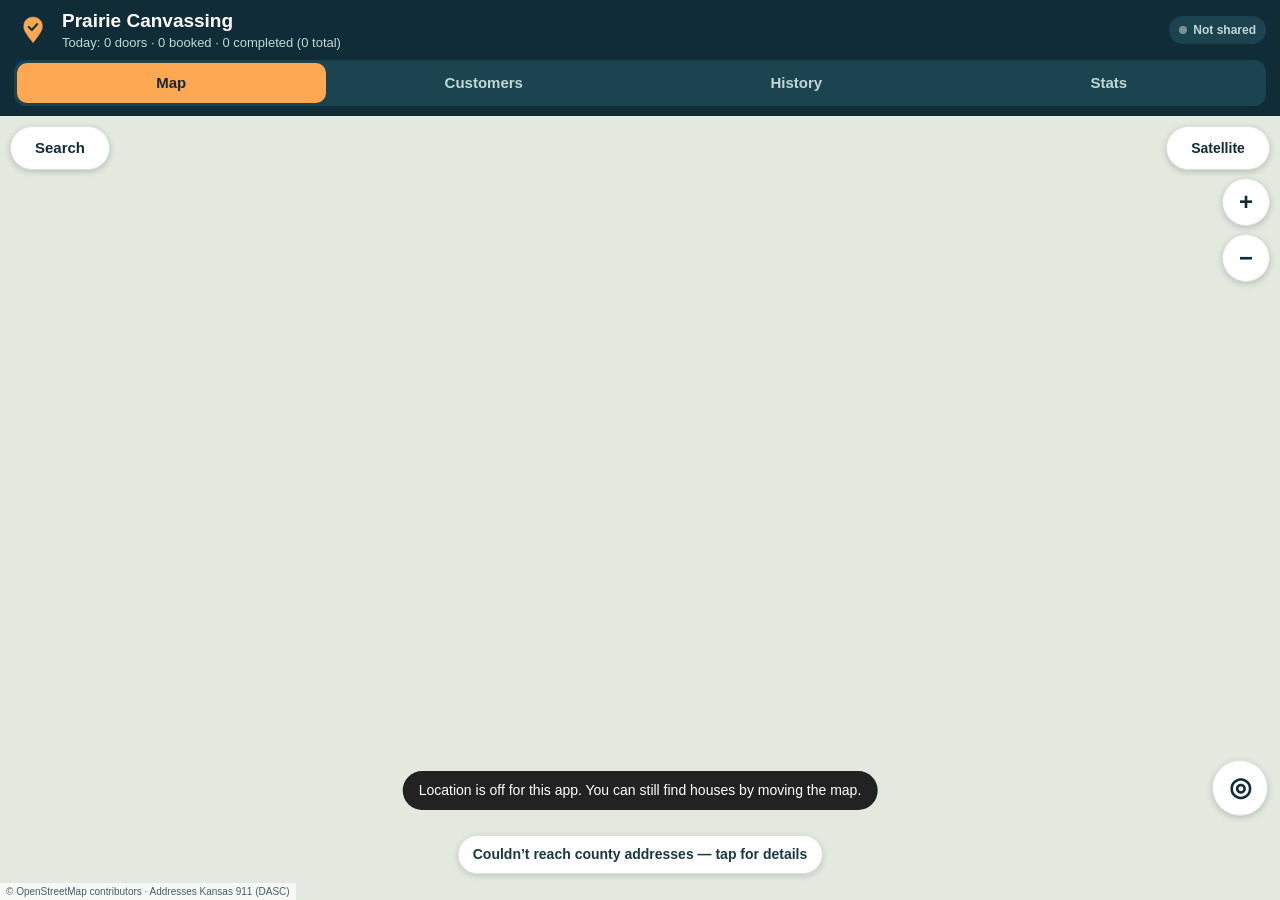
==== commit cc77284e: "Add 'Took card' outcome and a Stats tab Every door outcome is logged as an interaction (shared with " ====
--- a/index.html
+++ b/index.html
@@ -31,6 +31,7 @@
     <button id="tabMap" class="tab on">Map</button>
     <button id="tabCustomers" class="tab">Customers</button>
     <button id="tabHistory" class="tab">History</button>
+    <button id="tabStats" class="tab">Stats</button>
   </nav>
 </header>
 
@@ -49,6 +50,8 @@
   </section>
 
   <section id="customersPanel" hidden></section>
+
+  <section id="statsPanel" hidden></section>
 
   <section id="historyPanel" hidden>
     <div id="chips" class="chips"></div>
@@ -118,5 +121,6 @@
 <script src="jobs-core.js"></script>
 <script src="app.js"></script>
 <script src="jobs.js"></script>
+<script src="stats.js"></script>
 </body>
 </html>
--- a/app.css
+++ b/app.css
@@ -207,3 +207,51 @@
 .ph .plain { margin: 6px 8px 8px; height: 40px; flex: none; }
 .dialog .actions { flex-wrap: wrap; }
 .dialog .actions .plain { flex: 1 1 120px; }
+
+.timing{display:grid;grid-template-columns:1fr 1fr;gap:10px;margin:10px 0}
+@media (max-width:560px){.timing{grid-template-columns:1fr}}
+.plain.choice{display:flex;flex-direction:column;align-items:flex-start;text-align:left;gap:4px;padding:12px 14px;height:auto;min-height:72px;white-space:normal}
+.plain.choice b{font-size:16px}
+.plain.choice span{font-weight:400;font-size:14px;color:var(--muted,#455f64)}
+.plain.choice.on{border:2px solid #fea853;background:#fff9f1}
+.tip.warn{color:#7a3b10;background:#fff4e5;border-radius:10px;padding:8px 10px}
+
+a.plain{display:inline-flex;align-items:center;justify-content:center;text-decoration:none;color:inherit}
+
+/* ---- Stats tab */
+#statsPanel { flex: 1; overflow-y: auto; padding: 12px 12px 40px; background: var(--cream, #F5F6F0); }
+#statsPanel > * { max-width: 760px; margin-left: auto; margin-right: auto; }
+.stats-top { display: flex; gap: 8px; flex-wrap: wrap; justify-content: space-between; }
+.seg { display: flex; background: #fff; border: 1px solid #d9e2d9; border-radius: 12px; padding: 3px; gap: 2px; }
+.seg button { border: 0; background: transparent; padding: 9px 14px; border-radius: 9px; font-weight: 700; color: #193942; font-size: 15px; min-height: 40px; }
+.seg button.on { background: #102D37; color: #fff; }
+.stats-nav { display: flex; align-items: center; gap: 8px; margin: 12px auto 8px; }
+.stats-nav .plain { width: 48px; height: 44px; font-size: 26px; padding: 0; flex: none; }
+.stats-nav .plain:disabled { opacity: .35; }
+.stats-label { flex: 1; text-align: center; font-weight: 800; font-size: 18px; color: #193942; }
+.stats-sum { display: grid; grid-template-columns: repeat(3, 1fr); gap: 8px; margin-bottom: 12px; }
+.stats-sum .tile { background: #fff; border: 1px solid #d9e2d9; border-radius: 14px; padding: 12px; text-align: center; }
+.stats-sum .tile b { display: block; font-size: 28px; color: #102D37; }
+.stats-sum .tile span { color: #455f64; font-size: 14px; }
+#statsPanel .card { margin-bottom: 12px; }
+#statsPanel h3 { margin: 0 0 8px; font-size: 17px; }
+.catrow { display: grid; grid-template-columns: 120px 1fr 40px; align-items: center; gap: 10px; padding: 6px 0; }
+.catname { display: flex; align-items: center; gap: 8px; font-weight: 600; font-size: 15px; overflow: hidden; white-space: nowrap; text-overflow: ellipsis; }
+.catname .dot { width: 12px; height: 12px; border-radius: 50%; flex: none; }
+.catbar { height: 12px; background: #eef1ee; border-radius: 6px; overflow: hidden; }
+.catbar .fill { height: 100%; border-radius: 6px; min-width: 0; }
+.catn { text-align: right; font-weight: 800; font-size: 16px; }
+.logrow { display: flex; align-items: center; gap: 10px; padding: 10px 2px; border-top: 1px solid #eef1ee; cursor: pointer; }
+.logrow .when { color: #455f64; font-size: 14px; width: 64px; flex: none; }
+.logrow .addr { flex: 1; font-weight: 600; overflow: hidden; white-space: nowrap; text-overflow: ellipsis; }
+.logrow .tag { color: #fff; border-radius: 8px; padding: 3px 8px; font-size: 13px; font-weight: 700; flex: none; }
+.logrow .by { color: #455f64; font-size: 13px; flex: none; }
+.daytable { width: 100%; border-collapse: collapse; font-size: 15px; }
+.daytable th { font-size: 14px; padding: 6px 2px; text-align: center; }
+.daytable td { text-align: center; padding: 9px 2px; border-top: 1px solid #eef1ee; }
+.daytable td.dname { text-align: left; font-weight: 600; white-space: nowrap; }
+.daytable td.zero { color: #c3ccc6; }
+.daytable td.tot { font-weight: 800; }
+.daytable tr:not(:first-child) { cursor: pointer; }
+#statsPanel .small { font-size: 13px; }
+#statsPanel .pad { padding: 0 4px; }
